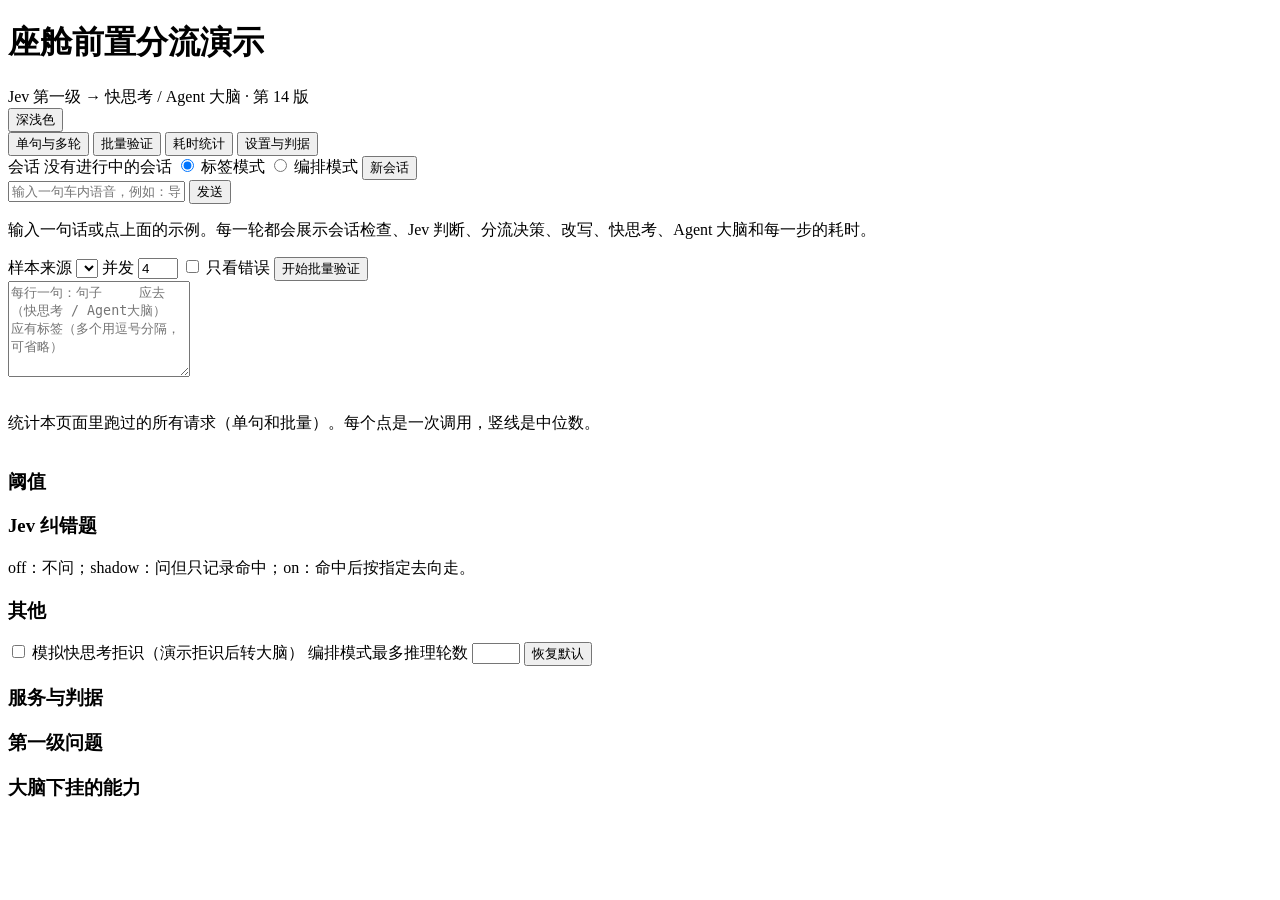
==== webdemo/static/index.html @ 0d5087f0 "Add webdemo: interactive web system for the v14 routing chain FastAPI backend plus a single-page fro" ====
<!doctype html>
<html lang="zh-CN">
<head>
<meta charset="utf-8">
<meta name="viewport" content="width=device-width, initial-scale=1">
<title>座舱分流演示</title>
<link rel="icon" href="data:image/svg+xml,%3Csvg xmlns=%22http://www.w3.org/2000/svg%22 viewBox=%220 0 16 16%22%3E%3Crect width=%2216%22 height=%2216%22 rx=%224%22 fill=%22%232a78d6%22/%3E%3C/svg%3E">
<link rel="stylesheet" href="/static/style.css">
</head>
<body>
<header class="top">
  <div class="brand">
    <h1>座舱前置分流演示</h1>
    <span class="sub">Jev 第一级 → 快思考 / Agent 大脑 · 第 14 版</span>
  </div>
  <div class="backends" id="backends"></div>
  <button class="ghost" id="themeBtn" title="切换深浅色">深浅色</button>
</header>

<nav class="tabs" role="tablist">
  <button role="tab" data-tab="single" class="on">单句与多轮</button>
  <button role="tab" data-tab="batch">批量验证</button>
  <button role="tab" data-tab="latency">耗时统计</button>
  <button role="tab" data-tab="settings">设置与判据</button>
</nav>

<main>
  <!-- 单句与多轮 -->
  <section id="tab-single" class="tab on">
    <div class="composer">
      <div class="session-bar">
        <span>会话 <code id="sid"></code></span>
        <span id="occupy" class="pill muted">没有进行中的会话</span>
        <span class="spacer"></span>
        <label class="inline"><input type="radio" name="mode" value="label" checked> 标签模式</label>
        <label class="inline"><input type="radio" name="mode" value="orchestrate"> 编排模式</label>
        <button class="ghost" id="resetBtn">新会话</button>
      </div>
      <form id="askForm" class="ask">
        <input id="q" autocomplete="off" placeholder="输入一句车内语音，例如：导航到大裤衩">
        <button type="submit" id="askBtn">发送</button>
      </form>
      <div class="chips" id="chips"></div>
      <div class="chips dialogs" id="dialogs"></div>
    </div>
    <div id="turns" class="turns"></div>
    <p class="empty" id="emptyHint">输入一句话或点上面的示例。每一轮都会展示会话检查、Jev 判断、分流决策、改写、快思考、Agent 大脑和每一步的耗时。</p>
  </section>

  <!-- 批量验证 -->
  <section id="tab-batch" class="tab">
    <div class="card">
      <div class="row wrap">
        <label>样本来源
          <select id="batchSource"></select>
        </label>
        <label>并发 <input id="batchConc" type="number" min="1" max="8" value="4" class="num-in"></label>
        <label class="inline"><input type="checkbox" id="onlyWrong"> 只看错误</label>
        <span class="spacer"></span>
        <button id="batchBtn">开始批量验证</button>
      </div>
      <textarea id="batchCustom" class="hidden" rows="6" placeholder="每行一句：句子&#9;应去（快思考 / Agent大脑）&#9;应有标签（多个用逗号分隔，可省略）"></textarea>
      <div class="progress"><div id="batchBar"></div></div>
      <p class="hint" id="batchNote"></p>
    </div>
    <div class="tiles" id="batchTiles"></div>
    <div class="card" id="perLabelCard" hidden>
      <h3>按应有标签统计</h3>
      <div class="scroll"><table id="perLabel"></table></div>
    </div>
    <div class="card">
      <div class="scroll"><table id="batchTable" class="data"></table></div>
    </div>
  </section>

  <!-- 耗时统计 -->
  <section id="tab-latency" class="tab">
    <p class="hint">统计本页面里跑过的所有请求（单句和批量）。每个点是一次调用，竖线是中位数。</p>
    <div class="card"><div id="strip" class="scroll"></div></div>
    <div class="card"><div class="scroll"><table id="latTable" class="data"></table></div></div>
  </section>

  <!-- 设置与判据 -->
  <section id="tab-settings" class="tab">
    <div class="grid2">
      <div class="card">
        <h3>阈值</h3>
        <div id="thresholds"></div>
        <h3>Jev 纠错题</h3>
        <p class="hint">off：不问；shadow：问但只记录命中；on：命中后按指定去向走。</p>
        <div id="corrSettings"></div>
        <h3>其他</h3>
        <label class="inline"><input type="checkbox" id="simReject"> 模拟快思考拒识（演示拒识后转大脑）</label>
        <label class="block">编排模式最多推理轮数 <input id="maxIters" type="number" min="1" max="10" class="num-in"></label>
        <button class="ghost" id="restoreBtn">恢复默认</button>
      </div>
      <div class="card">
        <h3>服务与判据</h3>
        <div id="backendInfo"></div>
        <h3>第一级问题</h3>
        <div id="stage1Info"></div>
        <h3>大脑下挂的能力</h3>
        <div id="abilityInfo"></div>
      </div>
    </div>
  </section>
</main>

<div id="tip" class="tip" role="tooltip" hidden></div>
<script src="/static/app.js"></script>
</body>
</html>
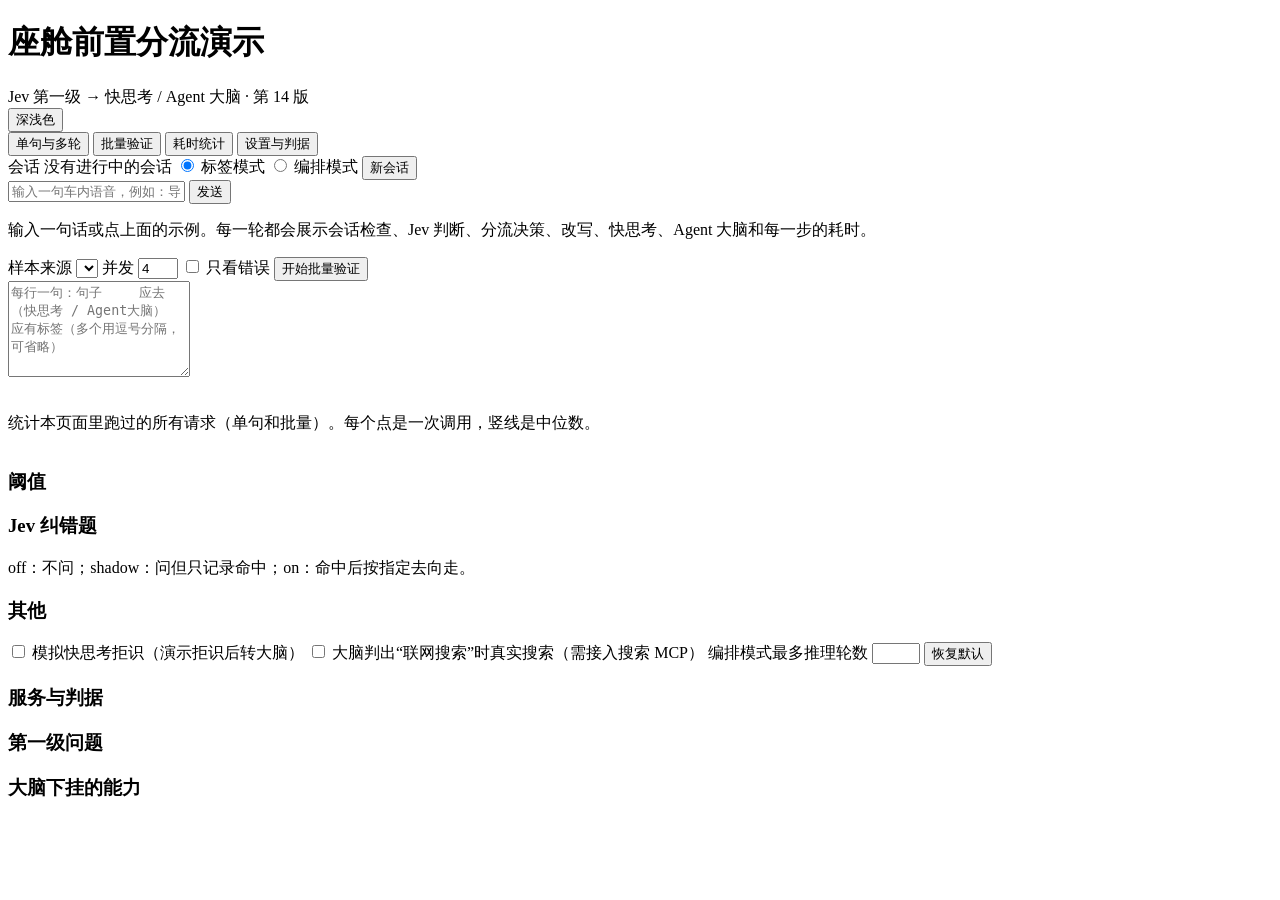
==== commit 68a9a31b: "webdemo: web search via MCP (Bailian WebSearch by default) - search_mcp.py: MCP client (streamable H" ====
--- a/webdemo/static/index.html
+++ b/webdemo/static/index.html
@@ -91,6 +91,7 @@
         <div id="corrSettings"></div>
         <h3>其他</h3>
         <label class="inline"><input type="checkbox" id="simReject"> 模拟快思考拒识（演示拒识后转大脑）</label>
+        <label class="block"><input type="checkbox" id="runSearch"> 大脑判出“联网搜索”时真实搜索（需接入搜索 MCP）</label>
         <label class="block">编排模式最多推理轮数 <input id="maxIters" type="number" min="1" max="10" class="num-in"></label>
         <button class="ghost" id="restoreBtn">恢复默认</button>
       </div>
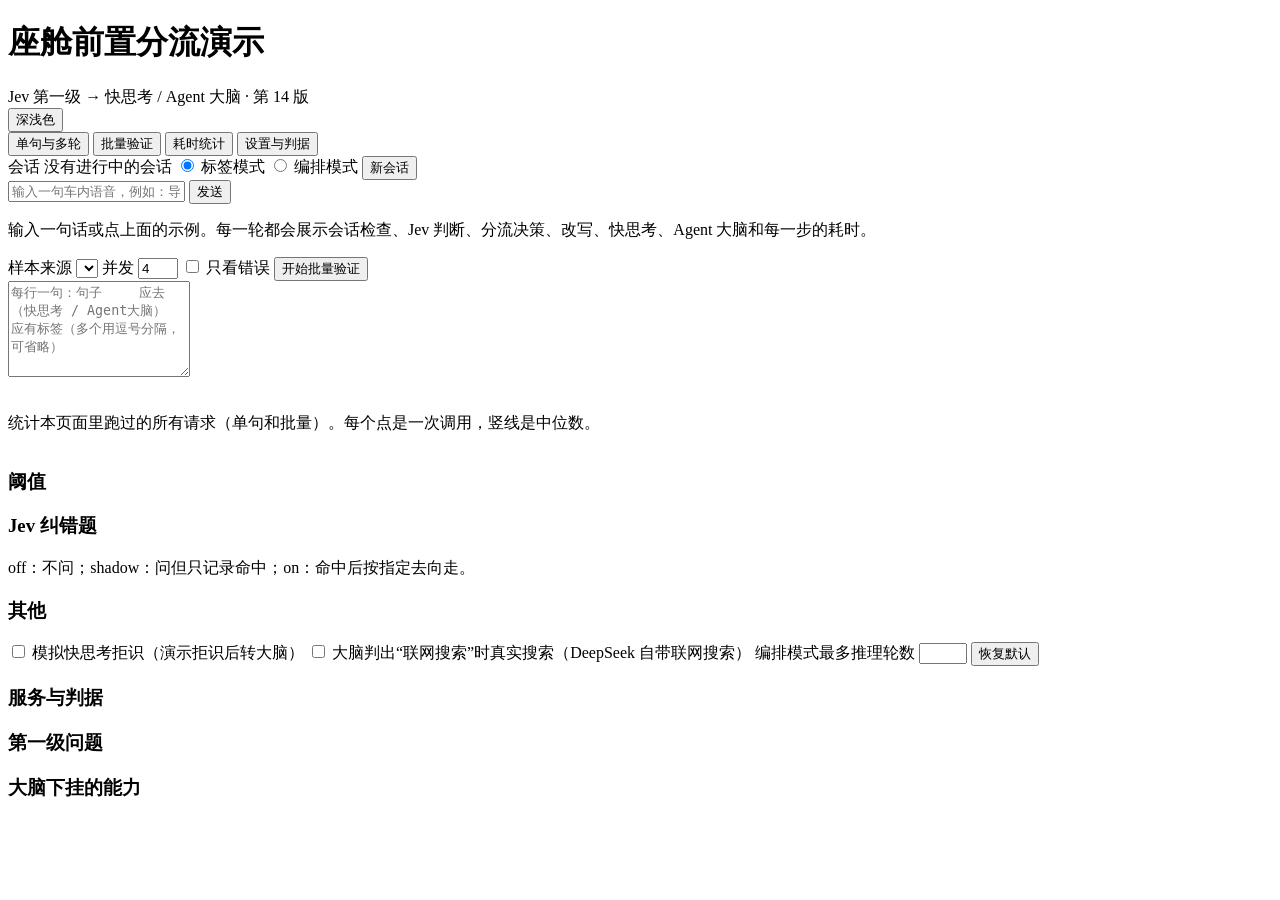
==== commit e9b1105d: "webdemo: remove the Bailian search MCP; DeepSeek native web search only Drops search_mcp.py, the mcp" ====
--- a/webdemo/static/index.html
+++ b/webdemo/static/index.html
@@ -91,7 +91,7 @@
         <div id="corrSettings"></div>
         <h3>其他</h3>
         <label class="inline"><input type="checkbox" id="simReject"> 模拟快思考拒识（演示拒识后转大脑）</label>
-        <label class="block"><input type="checkbox" id="runSearch"> 大脑判出“联网搜索”时真实搜索（需接入搜索 MCP）</label>
+        <label class="block"><input type="checkbox" id="runSearch"> 大脑判出“联网搜索”时真实搜索（DeepSeek 自带联网搜索）</label>
         <label class="block">编排模式最多推理轮数 <input id="maxIters" type="number" min="1" max="10" class="num-in"></label>
         <button class="ghost" id="restoreBtn">恢复默认</button>
       </div>
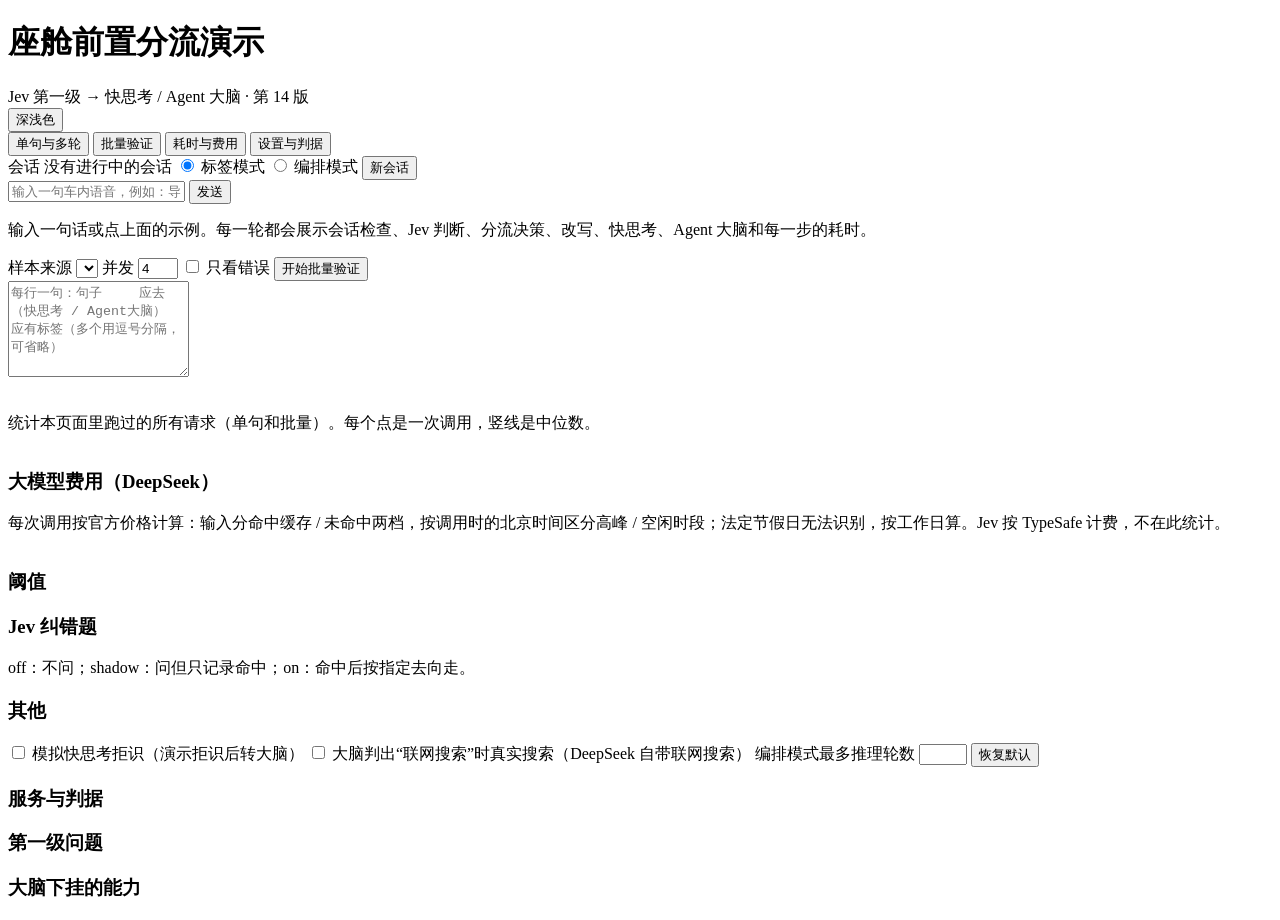
==== commit b7d84a3e: "webdemo: compute and show the cost of every DeepSeek call pricing.py holds the official price table " ====
--- a/webdemo/static/index.html
+++ b/webdemo/static/index.html
@@ -20,7 +20,7 @@
 <nav class="tabs" role="tablist">
   <button role="tab" data-tab="single" class="on">单句与多轮</button>
   <button role="tab" data-tab="batch">批量验证</button>
-  <button role="tab" data-tab="latency">耗时统计</button>
+  <button role="tab" data-tab="latency">耗时与费用</button>
   <button role="tab" data-tab="settings">设置与判据</button>
 </nav>
 
@@ -78,6 +78,9 @@
     <p class="hint">统计本页面里跑过的所有请求（单句和批量）。每个点是一次调用，竖线是中位数。</p>
     <div class="card"><div id="strip" class="scroll"></div></div>
     <div class="card"><div class="scroll"><table id="latTable" class="data"></table></div></div>
+    <div class="card"><h3>大模型费用（DeepSeek）</h3>
+      <p class="hint">每次调用按官方价格计算：输入分命中缓存 / 未命中两档，按调用时的北京时间区分高峰 / 空闲时段；法定节假日无法识别，按工作日算。Jev 按 TypeSafe 计费，不在此统计。</p>
+      <div class="scroll"><table id="costTable" class="data"></table></div></div>
   </section>
 
   <!-- 设置与判据 -->
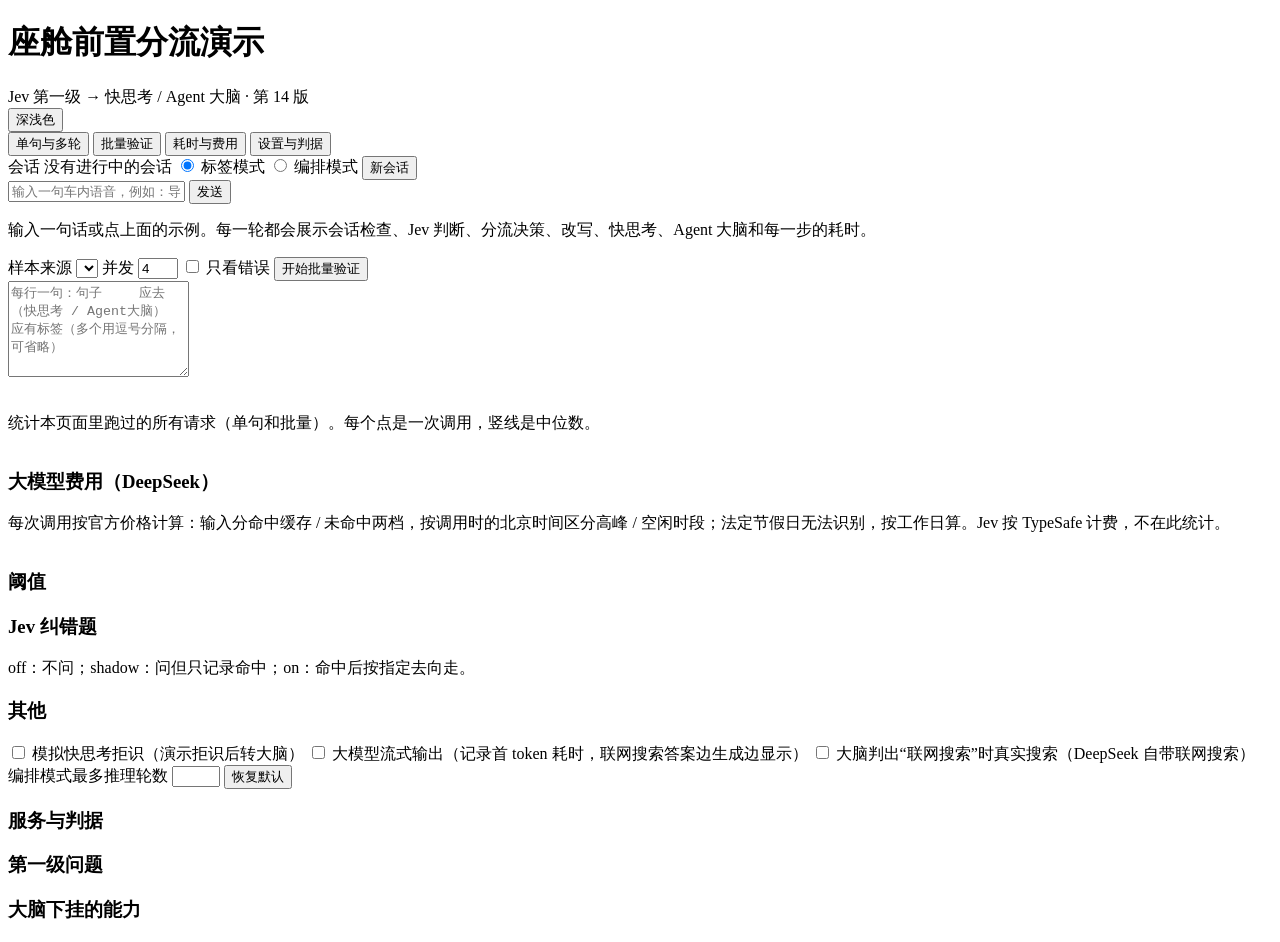
==== commit e5ee9c2f: "webdemo: stream DeepSeek calls and show time to first token - OpenAI-format calls stream with includ" ====
--- a/webdemo/static/index.html
+++ b/webdemo/static/index.html
@@ -94,6 +94,7 @@
         <div id="corrSettings"></div>
         <h3>其他</h3>
         <label class="inline"><input type="checkbox" id="simReject"> 模拟快思考拒识（演示拒识后转大脑）</label>
+        <label class="block"><input type="checkbox" id="streamOn"> 大模型流式输出（记录首 token 耗时，联网搜索答案边生成边显示）</label>
         <label class="block"><input type="checkbox" id="runSearch"> 大脑判出“联网搜索”时真实搜索（DeepSeek 自带联网搜索）</label>
         <label class="block">编排模式最多推理轮数 <input id="maxIters" type="number" min="1" max="10" class="num-in"></label>
         <button class="ghost" id="restoreBtn">恢复默认</button>
